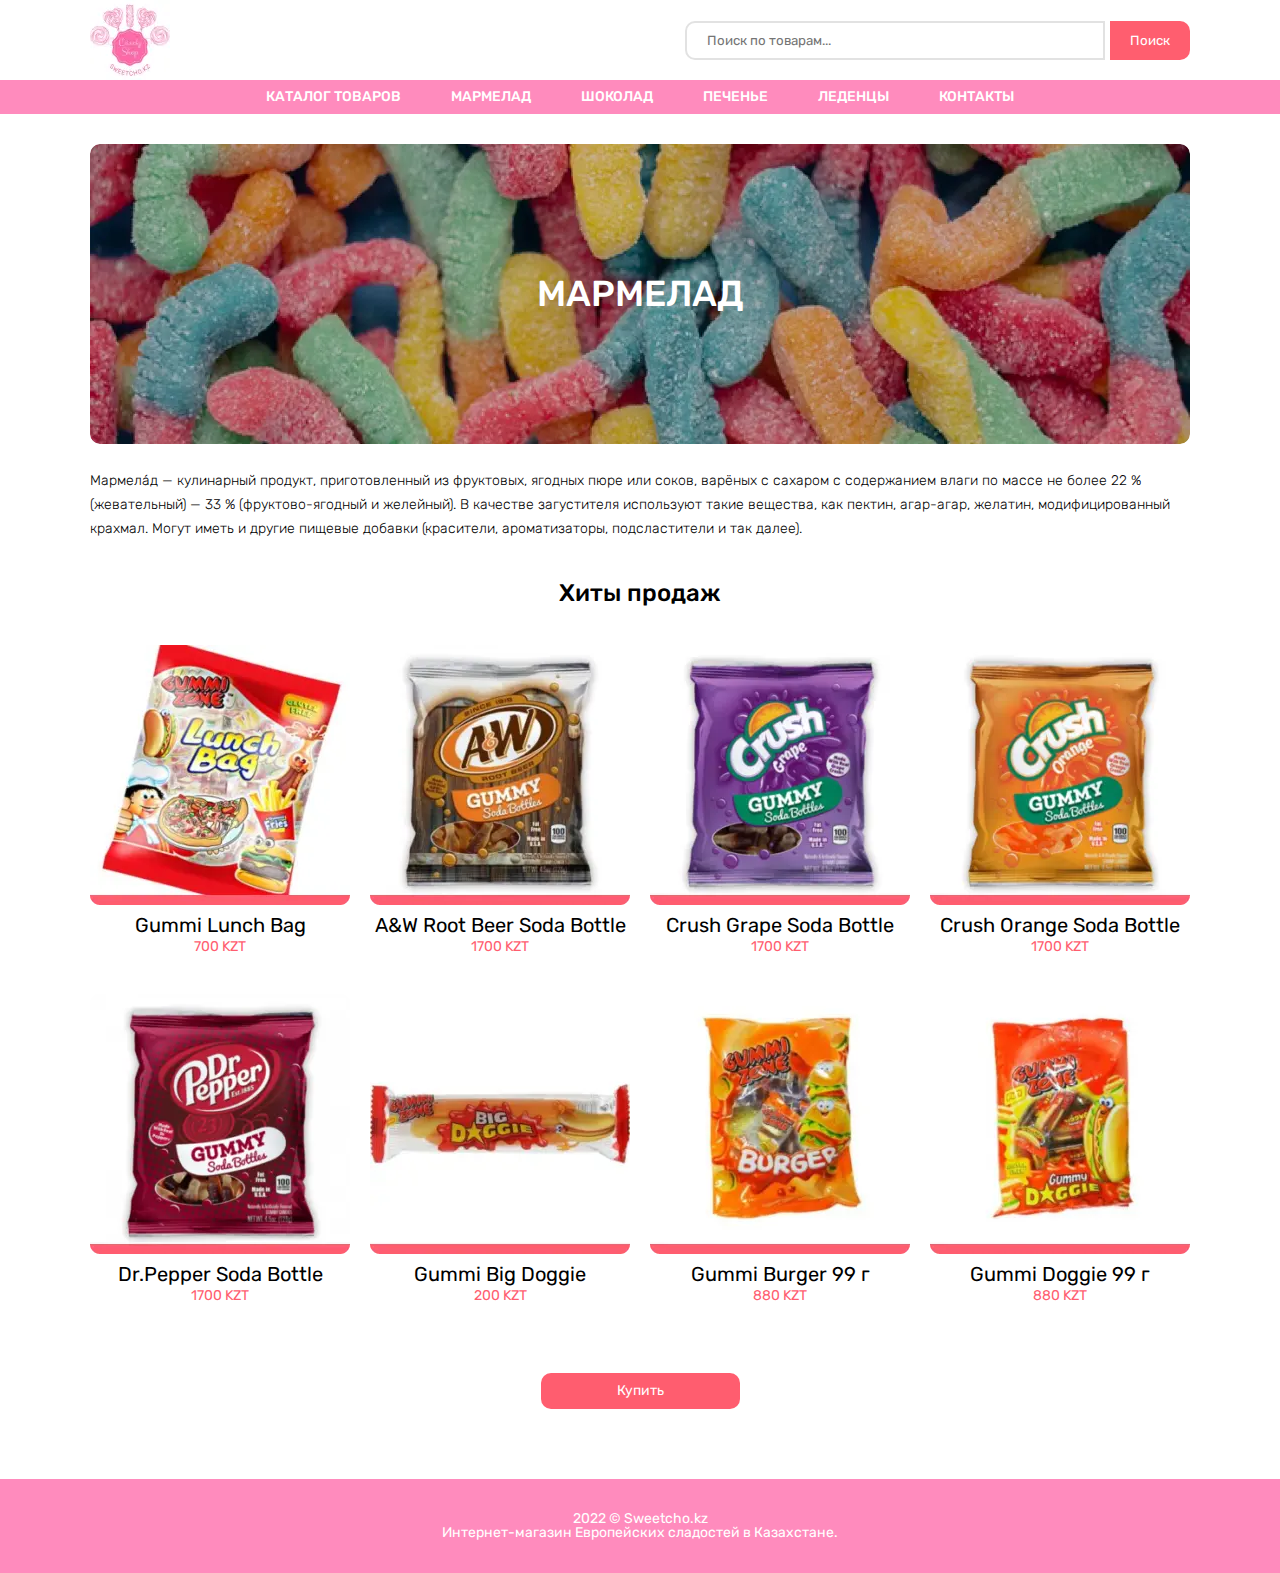
==== marmelad.html @ 2a6c61e7 "first commit" ====
<!DOCTYPE html>
<html lang="ru">
<head>
    <meta charset="UTF-8">
    <meta http-equiv="X-UA-Compatible" content="IE=edge">
    <meta name="viewport" content="width=device-width, initial-scale=1.0">
    <link rel="stylesheet" href="css/style.min.css?_v=20220517221717">
    <title>Мармелад</title>
</head>
<body>
    <div class="wrapper">
        <main class="page">
            <header class="header">
                <div class="container">
                    <div class="header__row">
                        <a href="index.html" class="header__logo">
                            <picture><source srcset="img/header/logo.webp" type="image/webp"><img src="img/header/logo.png" alt="logo"></picture>
                        </a>
                        <div class="header__search">
                            <div class="header__input">
                                <input type="text" placeholder="Поиск по товарам...">
                            </div>
                            <button class="header__button">Поиск</button>
                        </div>
                    </div>
                </div>
            </header>
            <div class="content">
                <section class="navigation">
                    <div class="container">
                        <nav class="navigation__menu">
                            <ul class="navigation__list">
                                <li><a href="index.html" class="navigation__link">КАТАЛОГ ТОВАРОВ</a></li>
                                <li><a href="marmelad.html" class="navigation__link">МАРМЕЛАД</a></li>
                                <li><a href="chocolate.html" class="navigation__link">ШОКОЛАД</a></li>
                                <li><a href="cookies.html" class="navigation__link">ПЕЧЕНЬЕ</a></li>
                                <li><a href="lolipop.html" class="navigation__link">ЛЕДЕНЦЫ</a></li>
                                <li><a href="contacts.html" class="navigation__link">КОНТАКТЫ</a></li>
                            </ul>
                        </nav>
                    </div>
                </section>
                <section class="sweetcho sweetcho_marmelad">
                    <div class="container">
                        <div class="sweetcho__bg">
                            <h1 class="sweetcho__title">МАРМЕЛАД</h1>
                        </div>
                    </div>
                </section>
                <section class="history">
                    <div class="container">
                        <div class="history__text">
                            Мармела́д — кулинарный продукт, приготовленный из фруктовых, ягодных пюре или соков, варёных с сахаром с содержанием влаги по массе не более 22 % (жевательный) — 33 % (фруктово-ягодный и желейный). В качестве загустителя используют такие вещества, как пектин, агар-агар, желатин, модифицированный крахмал. Могут иметь и другие пищевые добавки (красители, ароматизаторы, подсластители и так далее).
                        </div>
                    </div>
                </section>
                <section class="sales">
                    <div class="container">
                        <h2 class="sales__title">Хиты продаж</h2>
                        <div class="sales__row">
                            <div class="sales__item">
                                <a href="#" class="sales__image">
                                    <picture><source srcset="img/marmelad/01.webp" type="image/webp"><img src="img/marmelad/01.png" alt="01"></picture>
                                </a>
                                <div class="sales__name">Gummi Lunch Bag</div>
                                <div class="sales__price">700 KZT</div>
                            </div>
                            <div class="sales__item">
                                <a href="#" class="sales__image">
                                    <picture><source srcset="img/marmelad/02.webp" type="image/webp"><img src="img/marmelad/02.png" alt="02"></picture>
                                </a>
                                <div class="sales__name">A&W Root Beer Soda Bottle</div>
                                <div class="sales__price">1700 KZT</div>
                            </div>
                            <div class="sales__item">
                                <a href="#" class="sales__image">
                                    <picture><source srcset="img/marmelad/03.webp" type="image/webp"><img src="img/marmelad/03.png" alt="03"></picture>
                                </a>
                                <div class="sales__name">Crush Grape Soda Bottle</div>
                                <div class="sales__price">1700 KZT</div>
                            </div>
                            <div class="sales__item">
                                <a href="#" class="sales__image">
                                    <picture><source srcset="img/marmelad/04.webp" type="image/webp"><img src="img/marmelad/04.png" alt="04"></picture>
                                </a>
                                <div class="sales__name">Crush Orange Soda Bottle</div>
                                <div class="sales__price">1700 KZT</div>
                            </div>
                        </div>
                        <div class="sales__row">
                            <div class="sales__item">
                                <a href="#" class="sales__image">
                                    <picture><source srcset="img/marmelad/05.webp" type="image/webp"><img src="img/marmelad/05.png" alt="05"></picture>
                                </a>
                                <div class="sales__name">Dr.Pepper Soda Bottle</div>
                                <div class="sales__price">1700 KZT</div>
                            </div>
                            <div class="sales__item">
                                <a href="#" class="sales__image">
                                    <picture><source srcset="img/marmelad/06.webp" type="image/webp"><img src="img/marmelad/06.png" alt="06"></picture>
                                </a>
                                <div class="sales__name">Gummi Big Doggie</div>
                                <div class="sales__price">200 KZT</div>
                            </div>
                            <div class="sales__item">
                                <a href="#" class="sales__image">
                                    <picture><source srcset="img/marmelad/07.webp" type="image/webp"><img src="img/marmelad/07.png" alt="07"></picture>
                                </a>
                                <div class="sales__name">Gummi Burger 99 г</div>
                                <div class="sales__price">880 KZT</div>
                            </div>
                            <div class="sales__item">
                                <a href="#" class="sales__image">
                                    <picture><source srcset="img/marmelad/08.webp" type="image/webp"><img src="img/marmelad/08.png" alt="08"></picture>
                                </a>
                                <div class="sales__name">Gummi Doggie 99 г</div>
                                <div class="sales__price">880 KZT</div>
                            </div>
                        </div>
                    </div>
                </section>
                <section class="buy-button">
                    <a href="index.html#formbuy" class="button">Купить</a>
                </section>
            </div>
            <footer class="footer">
                <div class="container">
                    <div class="footer__text">
                        <p>2022 © Sweetcho.kz</p>
                        <p>Интернет-магазин Европейских сладостей в Казахстане.</p>
                    </div>
                </div>
            </footer>
        </main>
    </div>
    <script src="js/app.min.js?_v=20220517221717"></script>
</body>
</html>
---- css/style.min.css ----
@import url('https://fonts.googleapis.com/css2?family=Rubik:wght@300; 400;500&display=swap');*{padding:0;margin:0;border:0}*,::before,:active{-webkit-box-sizing:border-box;box-sizing:border-box}:active,:focus{outline:0}a:active,a:focus{outline:0}aside,footer,header,nav,section{display:block}body,html{height:100%;min-width:320px}body{line-height:1;font-size:14px;font-family:Rubik,sans-serif;-ms-text-size-adjust:100%;-moz-text-size-adjust:100%;-webkit-text-size-adjust:100%}button,input,textarea{font-family:Rubik,sans-serif}input::-ms-clear{display:none}button{cursor:pointer}button::-moz-focus-inner{padding:0;border:0}a,a:visited{text-decoration:none}a:hover{text-decoration:none}ul li{list-style:none}img{vertical-align:top}h1,h2,h3,h4,h5,h6{font-weight:inherit;font-size:inherit}.wrapper{min-width:100%;overflow:hidden}.container{max-width:1130px;margin:0 auto;padding:0 15px}.page{position:absolute;width:100%;height:100%;top:0;left:0;display:-webkit-box;display:-ms-flexbox;display:flex;-webkit-box-orient:vertical;-webkit-box-direction:normal;-ms-flex-flow:column;flex-flow:column}.header__row{display:-webkit-box;display:-ms-flexbox;display:flex;-webkit-box-pack:justify;-ms-flex-pack:justify;justify-content:space-between;min-height:80px;-webkit-box-align:center;-ms-flex-align:center;align-items:center}.header__search{display:-webkit-box;display:-ms-flexbox;display:flex;margin:0 0 0 10px}.header__input input{padding:10px 20px;width:420px;border:2px solid #e2e2e2;border-radius:10px 0 0 10px;color:#636363}.header__button{margin:0 0 0 5px;background:#ff5e6f;border-radius:0 10px 10px 0;color:#fff;padding:10px 20px;-webkit-transition:.3s;-o-transition:.3s;transition:.3s}.header__button:hover{background:rgba(255,94,111,.75)}.footer{padding:33px 0;background:#ff8bbd}.footer__text{color:#fff;text-align:center}.content{-webkit-box-flex:1;-ms-flex:1 0 auto;flex:1 0 auto}.navigation{background:#ff8bbd}.navigation__menu{display:-webkit-box;display:-ms-flexbox;display:flex;-webkit-box-align:center;-ms-flex-align:center;align-items:center;-webkit-box-pack:center;-ms-flex-pack:center;justify-content:center}.navigation__list{display:-webkit-box;display:-ms-flexbox;display:flex}.navigation__list li{padding:10px 25px;-webkit-transition:.3s;-o-transition:.3s;transition:.3s}.navigation__list li:hover{background:#ff5e6f}.navigation__link{color:#fff;font-weight:500}.sweetcho{padding:30px 0 0 0}.no-webp .sweetcho_marmelad .sweetcho__bg{background:url(../img/marmelad/image.png)}.no-webp .sweetcho_chocolate .sweetcho__bg{background:url(../img/chocolate/image.png)}.no-webp .sweetcho_cookies .sweetcho__bg{background:url(../img/cookies/image.png)}.no-webp .sweetcho_lolipop .sweetcho__bg{background:url(../img/lolipop/image.png)}.no-webp .sweetcho__bg{background:url(../img/sweetcho/image.jpg)}.sweetcho__bg{height:300px;display:-webkit-box;display:-ms-flexbox;display:flex;-webkit-box-pack:center;-ms-flex-pack:center;justify-content:center;-webkit-box-align:center;-ms-flex-align:center;align-items:center;border-radius:10px}.sweetcho__title{font-weight:500;font-size:36px;color:#fff}.sales__title{margin:40px 0 0 0;font-weight:500;font-size:24px;text-align:center}.sales__row{margin:40px 0 0 0;display:-webkit-box;display:-ms-flexbox;display:flex}.sales__item{-webkit-box-flex:0;-ms-flex:0 1 25%;flex:0 1 25%;margin:0 20px 0 0}.sales__item:last-child{margin:0}.sales__image{border-radius:10px}.sales__image img{max-width:100%}.sales__name{margin:10px 0 0 0;font-size:20px;text-align:center;color:#000}.sales__price{margin:5px 0 0 0;color:#ff5d6f;text-align:center}.about .container{max-width:1000px}.about__title{padding:40px 0;font-weight:500;font-size:24px;text-align:center}.about__row{display:-webkit-box;display:-ms-flexbox;display:flex;margin:0 0 40px 0}.about__row:last-child{margin:0}.about__row_rev .about__text{margin:0 0 0 50px;text-align:right}.about__row_rev .about__image{margin:0 50px 0 0}.about__text{-webkit-box-flex:0;-ms-flex:0 1 50%;flex:0 1 50%;font-weight:300;font-size:14px;line-height:24px;margin:0 50px 0 0}.about__image{-webkit-box-flex:1;-ms-flex:1 1 50%;flex:1 1 50%;margin:0 0 0 50px;height:100%}.about__image img{max-width:100%}.buy{padding:0 0 100px 0}.buy__title{padding:40px 0;font-weight:500;font-size:24px;text-align:center}.buy__form{max-width:500px;margin:0 auto;background:#ff8bbd;border-radius:10px;display:-webkit-box;display:-ms-flexbox;display:flex;-webkit-box-pack:center;-ms-flex-pack:center;justify-content:center;-webkit-box-align:center;-ms-flex-align:center;align-items:center;-webkit-box-orient:vertical;-webkit-box-direction:normal;-ms-flex-flow:column;flex-flow:column;padding:50px 0}.buy__input{margin:0 0 30px 0}.buy__input input{background:#fff;width:350px;border-radius:10px;padding:11px 20px}.buy__button{color:#fff;padding:11px 76px;border-radius:10px;background:#ff5d6f;-webkit-transition:.3s;-o-transition:.3s;transition:.3s}.buy__button:hover{background:rgba(255,94,111,.75)}.history{padding:25px 0 0 0}.history__text{font-weight:300;line-height:24px}.buy-button{padding:70px 0;display:-webkit-box;display:-ms-flexbox;display:flex;-webkit-box-pack:center;-ms-flex-pack:center;justify-content:center}.button{display:inline-block;color:#fff;padding:11px 76px;background:#ff5d6f;border-radius:10px;-webkit-transition:.3s;-o-transition:.3s;transition:.3s}.button:hover{background:rgba(255,94,111,.75)}.contacts__row{display:-webkit-box;display:-ms-flexbox;display:flex;padding:30px 0 0 0}.contacts__map{-webkit-box-flex:0;-ms-flex:0 1 50%;flex:0 1 50%;margin:0 150px 0 0}.contacts__map img{max-width:100%}.contacts__text{-webkit-box-flex:0;-ms-flex:0 1 50%;flex:0 1 50%;line-height:20px}@media (max-width:1023px){.navigation__list li{padding:10px 15px}.about__row{-webkit-box-orient:vertical;-webkit-box-direction:normal;-ms-flex-flow:column;flex-flow:column;margin:0}.about__row_rev .about__text{-webkit-box-ordinal-group:2;-ms-flex-order:1;order:1}.about__row_rev .about__image{-webkit-box-ordinal-group:3;-ms-flex-order:2;order:2}.about__text{margin:0!important;text-align:center!important}.about__image{margin:20px 0!important;text-align:center}.contacts__map{margin:0 50px 0 0}}@media (max-width:767px){.header__input input{width:220px}.navigation .container{padding:0}.navigation__list{-ms-flex-flow:wrap;flex-flow:wrap}.navigation__list li{-webkit-box-flex:0;-ms-flex:0 1 50%;flex:0 1 50%;text-align:center}.sales__row{-webkit-box-orient:vertical;-webkit-box-direction:normal;-ms-flex-flow:column;flex-flow:column;text-align:center}.sales__item{margin:20px 0 0 0}.contacts__row{-webkit-box-orient:vertical;-webkit-box-direction:normal;-ms-flex-flow:column;flex-flow:column}.contacts__map{margin:0 0 50px 0;text-align:center}.contacts__text{text-align:center}}@media (max-width:424px){.header__input input{width:120px}.navigation__list li{-webkit-box-flex:0;-ms-flex:0 1 100%;flex:0 1 100%}.buy__input input{width:250px}}.webp .sweetcho_marmelad .sweetcho__bg{background:url(../img/marmelad/image.webp)}.webp .sweetcho_chocolate .sweetcho__bg{background:url(../img/chocolate/image.webp)}.webp .sweetcho_cookies .sweetcho__bg{background:url(../img/cookies/image.webp)}.webp .sweetcho_lolipop .sweetcho__bg{background:url(../img/lolipop/image.webp)}.webp .sweetcho__bg{background:url(../img/sweetcho/image.webp)}
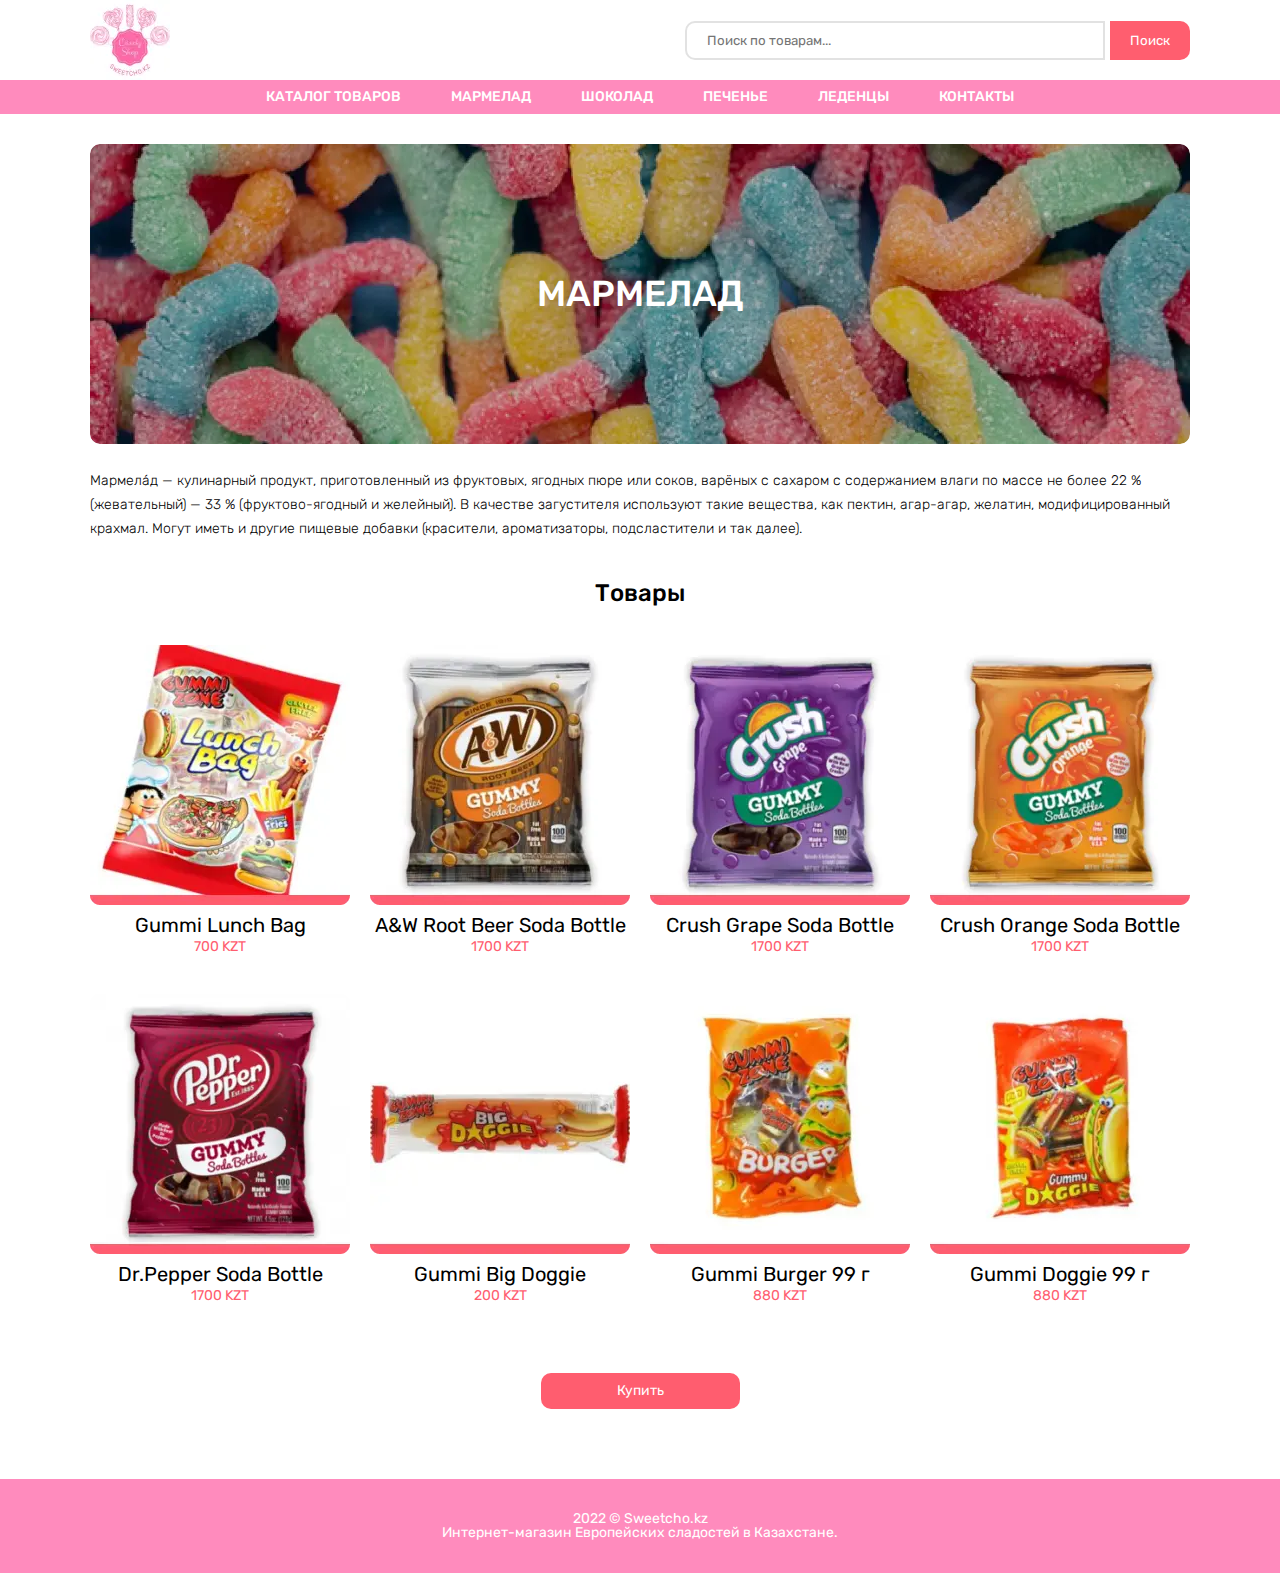
==== commit af156198: "second" ====
--- a/marmelad.html
+++ b/marmelad.html
@@ -56,7 +56,7 @@
                 </section>
                 <section class="sales">
                     <div class="container">
-                        <h2 class="sales__title">Хиты продаж</h2>
+                        <h2 class="sales__title">Товары</h2>
                         <div class="sales__row">
                             <div class="sales__item">
                                 <a href="#" class="sales__image">
